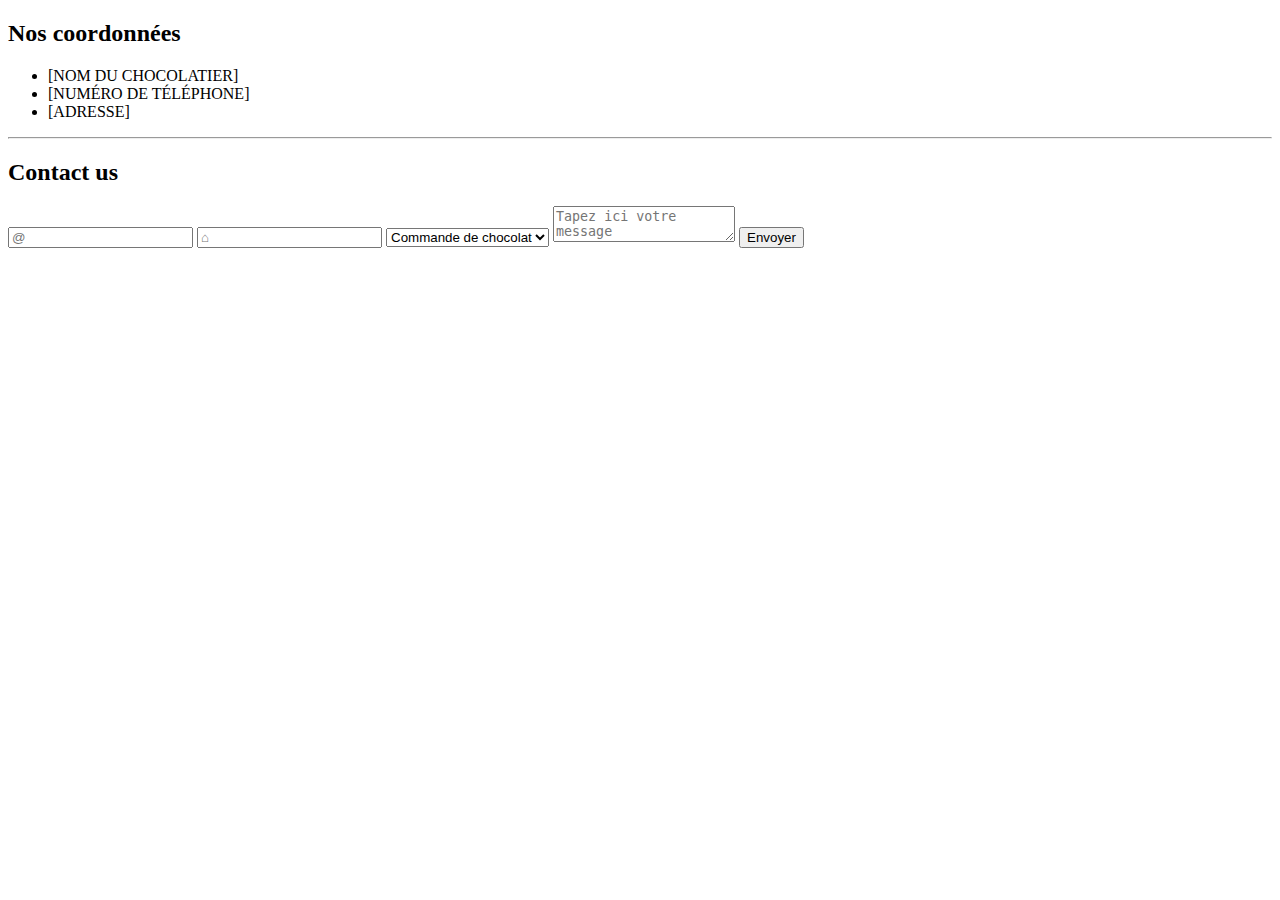
==== contact.html @ 478c90e6 "Structuration HTML du fichier contact.hmtl." ====
<!DOCTYPE html>
<html lang="fr">

<head>
  <meta charset="UTF-8">
  <title>Contact</title>
  <link rel="stylesheet" href="style.css">
</head>

<body>

  <header>
    <!-- HEADER À INSÉRER ICI -->
  </header>



  <!-- SECTION DES COORDONÉES -->
  <section class="coordonees">
    <h2>Nos coordonnées</h2>
    <ul>
      <li>[NOM DU CHOCOLATIER]</li>
      <li>[NUMÉRO DE TÉLÉPHONE]</li>
      <li>[ADRESSE]</li>
    </ul>
  </section>

<hr> <!-- ligne de séparation -->

  <!-- FORMULAIRE DE CONTACT -->
  <section class="contact">
    <h2>Contact us</h2>
    <form>
      <input type="email" placeholder="@">
      <input type="text" placeholder="&#8962;">
      <select>
        <option>Commande de chocolat</option>
        <option>...</option>
      </select>
      <textarea placeholder="Tapez ici votre message"></textarea>
      <input class="submit" type="submit" value="Envoyer">
    </form>
  </section>


  <footer>
    <!-- FOOTER À INSÉRER ICI -->
  </footer>

</body>
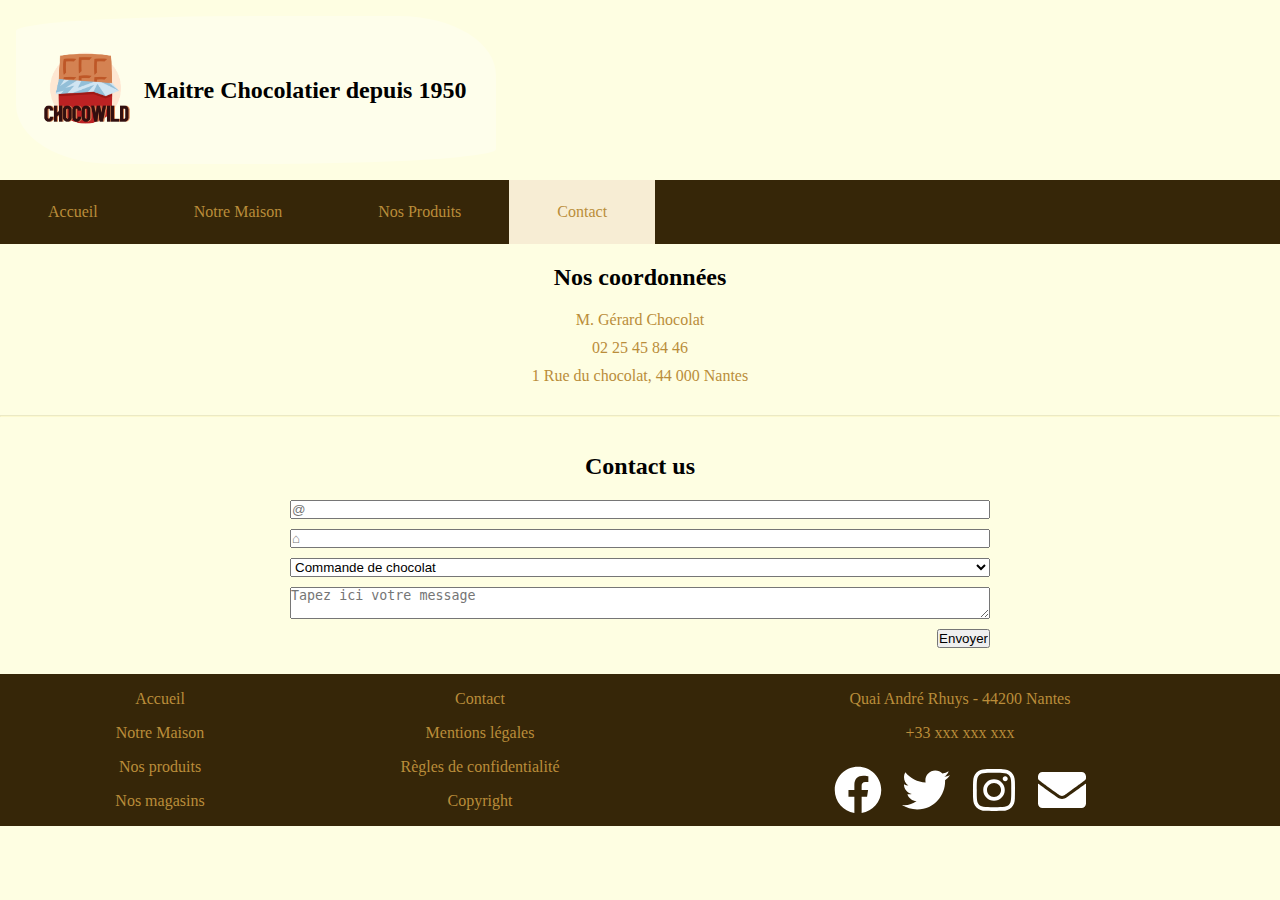
==== commit 6c33891f: "Merge branch 'dev' of https://github.com/0reldev/projet_1_chocolatier into dev" ====
--- a/contact.html
+++ b/contact.html
@@ -2,49 +2,115 @@
 <html lang="fr">
 
 <head>
-  <meta charset="UTF-8">
-  <title>Contact</title>
-  <link rel="stylesheet" href="style.css">
+    <meta charset="UTF-8">
+    <title>Contact</title>
+    <link rel="stylesheet" href="style.css">
+    <meta name="viewport" content="width=device-width, initial-scale=1.0">
 </head>
 
 <body>
 
-  <header>
-    <!-- HEADER À INSÉRER ICI -->
-  </header>
+    <header id="main_header">
+        <div class="logo_container">
+            <div class="logo_img_container">
+                <img src="img/logo-chocowild.png" alt="Logo de ChocoWild">
+            </div>
+            <div class="logo_text">
+                <h2>Maitre Chocolatier depuis 1950</h2>
+            </div>
+        </div>
+        <div class="navbar_container">
+            <nav id="nav_header">
+                <ul>
+                    <li><a href="#">Accueil</a></li>
+                    <li class="li_dropdown">
+                        <a href="#">Notre Maison</a>
+                        <ul id="ul_1">
+                            <li><a href="maison.html">Historique</a></li>
+                            <li><a href="maison.html">Actualités</a></li>
+                        </ul>
+                    </li>
+                    <li class="li_dropdown">
+                        <a href="#">Nos Produits</a>
+                        <ul id="ul_2">
+                            <li><a href="produits.html">Catégorie 1</a></li>
+                            <li><a href="produits.html">Catégorie 2</a></li>
+                            <li><a href="produits.html">Catégorie 3</a></li>
+                            <li><a href="produits.html">Catégorie 4</a></li>
+                        </ul>
+                    </li>
+                    <li id="go_to_the_end"><a href="#" class="active">Contact</a></li>
+                </ul>
+            </nav>
+            <div id="button_nav" class="menu-toggle">
+                <button> - </button>
+            </div>
+        </div>
+    </header>
 
+    <!-- SECTION DES COORDONNÉES -->
+    <section class="coordonnees">
+        <h2>Nos coordonnées</h2>
+        <ul>
+            <p>M. Gérard Chocolat</p>
+            <p>02 25 45 84 46</p>
+            <p>1 Rue du chocolat, 44 000 Nantes</p>
+        </ul>
+    </section>
 
+    <hr>
+    <!-- ligne de séparation -->
 
-  <!-- SECTION DES COORDONÉES -->
-  <section class="coordonees">
-    <h2>Nos coordonnées</h2>
-    <ul>
-      <li>[NOM DU CHOCOLATIER]</li>
-      <li>[NUMÉRO DE TÉLÉPHONE]</li>
-      <li>[ADRESSE]</li>
-    </ul>
-  </section>
-
-<hr> <!-- ligne de séparation -->
-
-  <!-- FORMULAIRE DE CONTACT -->
-  <section class="contact">
-    <h2>Contact us</h2>
-    <form>
-      <input type="email" placeholder="@">
-      <input type="text" placeholder="&#8962;">
-      <select>
+    <!-- FORMULAIRE DE CONTACT -->
+    <section class="contact">
+        <h2>Contact us</h2>
+        <form>
+            <input type="email" placeholder="@">
+            <input type="text" placeholder="&#8962;">
+            <select>
         <option>Commande de chocolat</option>
         <option>...</option>
       </select>
-      <textarea placeholder="Tapez ici votre message"></textarea>
-      <input class="submit" type="submit" value="Envoyer">
-    </form>
-  </section>
+            <textarea placeholder="Tapez ici votre message"></textarea>
+            <input class="submit" type="submit" value="Envoyer">
+        </form>
+    </section>
 
 
-  <footer>
-    <!-- FOOTER À INSÉRER ICI -->
-  </footer>
+    <footer>
+        <div class="footer_container">
+            <div class="position_items_footer">
+                <div class="position_items_footer_bis">
+                    <ul>
+                        <li><a href="#">Accueil</a></li>
+                        <li><a href="maison.html">Notre Maison</a></li>
+                        <li><a href="produits.html">Nos produits</a></li>
+                        <li><a href="#">Nos magasins</a></li>
+                    </ul>
+                </div>
+                <div class="position_items_footer_bis">
+                    <ul>
+                        <li><a href="contact.html">Contact</a></li>
+                        <li><a href="#">Mentions légales</a></li>
+                        <li><a href="#">Règles de confidentialité</a></li>
+                        <li><a href="#">Copyright</a></li>
+                    </ul>
+                </div>
+            </div>
+            <div class="position_items_footer">
+                <p>Quai André Rhuys - 44200 Nantes</p>
+                <p>+33 xxx xxx xxx</p>
+                <div id="container_a_footer">
+                    <a href="#"><img class="logo" src="img/facebook.svg" alt="logo Facebook"></a>
+                    <a href="#"><img class="logo" src="img/twitter.svg" alt="logo Twitter"></a>
+                    <a href="#"><img class="logo" src="img/instagram.svg" alt="logo Instagram"></a>
+                    <a href="#"><img class="logo" src="img/envelope.svg" alt="logo mail"></a>
+                </div>
 
-</body>
+            </div>
+        </div>
+    </footer>
+
+    <script type="text/javascript" src="animation.js"></script>
+
+</body>--- a/style.css
+++ b/style.css
@@ -0,0 +1,985 @@
+/* Général */
+
+* {
+    margin: 0;
+    padding: 0;
+}
+
+body {
+    background-color: rgb(254, 254, 226);
+}
+
+#index {
+    text-align: center;
+}
+
+ul,
+a {
+    list-style: none;
+    text-decoration: none;
+    color: #ba8d3a;
+}
+
+
+/* Header */
+
+header#main_header {
+    background-image: url(img/chocolate_chopped.webp);
+    background-size: cover;
+    background-repeat: no-repeat;
+    display: flex;
+    flex-direction: column;
+    justify-content: flex-end;
+}
+
+.logo_container {
+    display: flex;
+    flex-direction: row;
+    width: 35%;
+    background-color: rgba(255, 255, 255, 0.3);
+    margin: 1em;
+    padding: 1em;
+    border-radius: 50% 20% / 10% 40%;
+}
+
+.logo_container img {
+    width: 7em;
+}
+
+.logo_text {
+    align-self: center;
+}
+
+
+/* Navbar */
+
+.navbar_container {
+    background-color: #362608;
+    box-sizing: border-box;
+    z-index: 100;
+}
+
+header nav {
+    background-color: #362608;
+    float: left;
+}
+
+header nav ul {
+    margin: 0;
+    padding: 0;
+    display: flex;
+}
+
+.navbar_container ul li {
+    color: #ba8d3a;
+    position: relative;
+}
+
+.navbar_container ul li a {
+    display: block;
+    text-align: center;
+    height: 2rem;
+    line-height: 2rem;
+    padding: 1rem 3rem;
+}
+
+.navbar_container ul li ul {
+    background-color: #362608;
+    position: absolute;
+    display: none;
+    width: auto;
+    right: 5%;
+    top: 100%;
+}
+
+.navbar_container ul li ul#ul_2 {
+    right: 2%;
+}
+
+.navbar_container ul li a.active,
+.navbar_container ul li a:hover {
+    background-color: rgba(247, 237, 212, 1);
+}
+
+.navbar_container ul li:hover ul {
+    display: block;
+}
+
+.navbar_container ul li.active ul {
+    display: block;
+}
+
+.navbar_container ul li ul li {
+    display: block;
+    background-color: #362608;
+}
+
+.menu-toggle {
+    color: #ba8d3a;
+    float: right;
+    line-height: 2rem;
+    font-size: 1rem;
+    display: none;
+}
+
+
+/* Footer */
+
+footer {
+    background-color: #362608;
+    text-align: center;
+}
+
+footer div.footer_container {
+    display: flex;
+    flex-direction: row;
+    justify-content: space-evenly;
+}
+
+footer div.position_items_footer,
+footer div#container_a_footer {
+    width: 50vw;
+}
+
+footer div.position_items_footer:first-child {
+    display: flex;
+    flex-direction: row;
+    justify-content: space-evenly;
+}
+
+footer div.position_items_footer:last-child {
+    display: flex;
+    flex-direction: column;
+    justify-content: center;
+}
+
+footer div.position_items_footer_bis {
+    width: 50vw;
+}
+
+footer div ul,
+footer div ul li,
+footer div p,
+footer div a {
+    width: auto;
+    padding: 0.5em;
+}
+
+div#container_a_footer {
+    margin-top: 1em;
+}
+
+footer div p {
+    color: #ba8d3a;
+}
+
+.logo {
+    width: 3em;
+    height: 3em;
+ }/*LOGO FOOTER RESEAUX SOCIAUX*/
+
+
+/*  ----------------------- HOME PAGE ------------------- */
+
+
+/* Section Notre maison */
+
+section#main_article {
+    margin: 2em 0;
+}
+
+section#main_article article {
+    width: 75%;
+    height: inherit;
+    display: inline-block;
+    position: relative;
+    margin: 1rem;
+    padding: 1rem;
+}
+
+div.main_article_image {
+    width: 50%;
+    text-align: start;
+}
+
+div.main_article_image img {
+    display: inline-block;
+    width: inherit;
+}
+
+div.main_article_content {
+    position: absolute;
+    background-color: khaki;
+    opacity: 0.8;
+    top: 60%;
+    left: 20%;
+    max-block-size: 45%;
+    padding: 1em 2em;
+}
+
+
+/* Nos produits */
+
+.carrousel {
+    position: absolute;
+    /*BOITE QUI CONTIENT LE CAROUSEL*/
+}
+
+
+/*------------------*CODE CSS POUR LE FAIRE FONCTIONNER*--------------*/
+
+div#slider {
+    width: 100%;
+    margin: auto;
+}
+
+div#slider figure {
+    position: relative;
+    width: 500%;
+    margin: 0;
+    padding: 0;
+    font-size: 0;
+    text-align: left;
+}
+
+div#slider figure img {
+    width: 20%;
+    height: auto;
+    float: left;
+}
+
+div#slider {
+    width: 100%;
+    overflow: hidden;
+}
+
+@keyframes slidy {
+    0% {
+        left: 0%;
+    }
+    20% {
+        left: 0%;
+    }
+    25% {
+        left: -100%;
+    }
+    45% {
+        left: -100%;
+    }
+    50% {
+        left: -200%;
+    }
+    70% {
+        left: -200%;
+    }
+    75% {
+        left: -300%;
+    }
+    95% {
+        left: -300%;
+    }
+    100% {
+        left: -400%;
+    }
+}
+
+div#slider figure {
+    position: relative;
+    width: 500%;
+    margin: 0;
+    padding: 0;
+    font-size: 0;
+    left: 0;
+    text-align: left;
+    animation: 30s slidy infinite;
+}
+
+
+/*------------------*FIN CODE CSS POUR LE FAIRE FONCTIONNER*--------------*/
+
+
+/*------------------*FIN-CARROUSEL*--------------*/
+
+
+/* Nos Actualités */
+
+section#articles {
+    margin: 5rem 0;
+    display: flex;
+    justify-content: center;
+}
+
+div#articles_container {
+    height: inherit;
+    width: 90%;
+    display: flex;
+    flex-direction: column;
+    justify-content: space-around;
+}
+
+div#articles_container article {
+    margin: 0.5rem;
+    box-shadow: 0 0 1rem black;
+}
+
+div.articles_image {
+    width: 100%;
+    padding: 1rem;
+}
+
+div.articles_image img {
+    display: inline-block;
+    width: 100%;
+}
+
+.articles_news {
+    display: flex;
+    flex-direction: row;
+    justify-content: space-around;
+    align-content: center;
+}
+
+.articles_news_revert {
+    display: flex;
+    flex-direction: row-reverse;
+}
+
+div.articles_content {
+    display: flex;
+    flex-direction: column;
+    justify-content: center;
+    padding: 1rem;
+}
+
+
+/*----------- PAGE CONTACT--------------- */
+
+
+/* AFFICHAGE DES COORDONNÉES */
+
+.coordonnees {
+    display: flex;
+    align-items: center;
+    flex-direction: column;
+    text-align: center;
+    padding: 20px;
+}
+
+.coordonnees h2 {
+    /* Titre des coordonnées*/
+    padding-bottom: 20px;
+}
+
+.coordonnees p {
+    /* espacement des lignes de coordonnées */
+    padding-bottom: 10px;
+}
+
+
+/* STYLE DE LA LIGNE DE SÉPARATION */
+
+hr {
+    border-color: rgba(249, 231, 130, 0.2);
+}
+
+
+/* STYLE DU FORMULAIRE */
+
+.contact h2 {
+    /* Titre du formulaire */
+    padding-bottom: 20px;
+    padding-top: 20px;
+}
+
+.contact {
+    /* section du formulaire */
+    display: flex;
+    flex-direction: column;
+    align-items: center;
+    width: auto;
+    padding: 1em;
+}
+
+.submit {
+    /* bouton "Envoyer */
+    align-self: flex-end;
+}
+
+form input,
+select,
+textarea {
+    margin-bottom: 10px;
+}
+
+form {
+    display: flex;
+    flex-direction: column;
+    width: 90vw;
+    max-width: 700px;
+}
+
+
+/*----------- PAGE PRESENTATION--------------- */
+
+.presentation {
+    display: flex;
+    margin-bottom: 2em;
+    padding: 4em;
+    justify-content: center;
+}
+
+.photo_histoire {
+    width: 20%;
+    height: 40%;
+}
+
+
+/* Photo de la sectio présentation*/
+
+.text_histoire {
+    padding-left: 1rem;
+    width: 40%;
+    height: 30%;
+    text-align: justify;
+}
+
+
+/* Texte de la section présentation */
+
+.photo_actu {
+    width: 20%;
+    height: 20%;
+}
+
+
+/* Photo des articles */
+
+.actualite {
+    display: flex;
+    flex-direction: column;
+    padding: 10px;
+}
+
+
+/* Section actualité qui comprend les 2 articles */
+
+.actu_article {
+    display: flex;
+    flex-direction: row;
+    padding: 10px;
+    justify-content: center;
+}
+
+
+/* Comprend l'image, le titre et le texte de l'article */
+
+.contenu_actu {
+    display: flex;
+    flex-direction: column;
+    padding: 10px;
+    width: 40%;
+}
+
+
+/* Comprend le titre et le texte de l'article */
+
+#maison h3 {
+    font-size: 1.3rem;
+    font-weight: bold;
+}
+
+
+/* titre de l'article */
+
+
+/* texte de l'article */
+
+
+/*----------- PAGE PRODUITS --------------- */
+
+.catalogue {
+    /* margin:auto; */
+    display: flex;
+    width: auto;
+    flex-wrap: wrap;
+    align-items: center;
+    justify-content: space-around;
+}
+
+.produit {
+    display: flex;
+    width: 500px;
+    margin: 2em;
+    min-width: 500px;
+}
+
+.image {
+    border-radius: 15px;
+    background-size: cover;
+    background-position: center;
+    height: 330px;
+    width: 250px;
+    min-width: 230px;
+    /* margin-right: 1em;
+  margin-left: 2em; */
+}
+
+.catalogue article {
+    height: auto;
+    margin-top: 2em;
+    width: auto;
+    text-align: justify;
+}
+
+.description {
+    display: flex;
+    flex-direction: column;
+    margin: 2em;
+    min-width: 240px;
+}
+
+
+/* DESKTOP STYLES */
+
+@media only screen and (min-width: 961px) {}
+
+
+/*END DESKTOP STYLES*/
+
+
+/*-----------------------------------------------------------------*/
+
+
+/*--------------------RESPONSIVE ECRAN < 1300px--------------------*/
+
+
+/*-----------------------------------------------------------------*/
+
+
+/* instructions spécifiques pour une taille d'écran inférieure ) 1300 px */
+
+@media screen and (max-width: 1300px) {
+    /*--PAGE PRODUITS--*/
+    .catalogue {
+        display: block;
+        /* affichage en block des articles du catalogue dans la page "Produits" */
+        align-content: center;
+        /* align-items: center; */
+        margin-left: auto;
+        margin-right: auto;
+    }
+    .produit {
+        /* align-items: center;
+        align-content: center; */
+        margin-left: auto;
+        margin-right: auto;
+    }
+}
+
+
+/* fin du média query pour affichage < 1300px */
+
+
+/*-----------------------------------------------------------------*/
+
+
+/*------------------RESPONSIVE MOBILE PRESENTATION-----------------*/
+
+
+/*-----------------------------------------------------------------*/
+
+@media screen and (max-width: 768px) {
+    /*----------- PAGE CONTACT MOBILE--------------- */
+    /* AFFICHAGE DES COORDONNÉES */
+    .coordonnees {
+        padding: 8%;
+        font-size: 1.1rem;
+    }
+    .coordonnees h2 {
+        /* Titre des coordonnées*/
+        padding-bottom: 5%;
+    }
+    .coordonnees p {
+        /* espacement des lignes de coordonnées */
+        padding-bottom: 3%;
+    }
+    /* STYLE DU FORMULAIRE */
+    .contact h2 {
+        /* Titre du formulaire */
+        padding-bottom: 5%;
+        padding-top: 5%;
+    }
+    .contact {
+        /* section du formulaire */
+        display: flex;
+        flex-direction: column;
+        align-items: center;
+        width: auto;
+        padding: 1em;
+    }
+    .submit {
+        /* bouton "Envoyer */
+        align-self: flex-end;
+        width: 20%;
+    }
+    form input,
+    select,
+    textarea {
+        margin-bottom: 4%;
+        height: 60px;
+        font-size: 1.1rem;
+    }
+    form {
+        display: flex;
+        flex-direction: column;
+        width: 90vw;
+        max-width: 700px;
+    }
+    /*----------- PAGE MAISON (MOBILE)--------------- */
+    .presentation {
+        margin-top: 5%;
+        margin-left: 1%;
+        margin-right: 1%;
+        display: flex;
+        flex-direction: row;
+        padding: 1em;
+    }
+    .text_histoire {
+        font-size: 1.1rem;
+        width: 50%;
+        height: 25rem;
+        text-align: justify;
+        overflow: scroll;
+    }
+    /* Texte de la section présentation */
+    .photo_histoire {
+        width: 50%;
+        height: 60%;
+    }
+    /* Photo de la sectio présentation*/
+    .actualite {
+        flex-direction: row;
+        padding: 2%;
+        justify-content: center;
+        margin-top: 2%;
+    }
+    /* Section actualité qui comprend les 2 articles */
+    .photo_actu {
+        width: 6em;
+        height: 6em;
+    }
+    /* Photo des articles */
+    .actu_article {
+        flex-direction: column;
+        padding: 2%;
+        width: 100%;
+        margin-right: 5%;
+        align-items: center;
+    }
+    /* Comprend l'image, le titre et le texte de l'article */
+    .contenu_actu {
+        padding: 2%;
+        width: 100%;
+        text-align: center;
+    }
+    /* Comprend le titre et le texte de l'article */
+    #maison h3 {
+        width: 100%;
+        font-size: 1.2rem;
+        font-weight: bold;
+        margin-bottom: 2%;
+    }
+    /* titre de l'article */
+    .text_actu {
+        width: 100%;
+        height: 100%;
+        font-size: 1.1rem;
+    }
+    /* texte de l'article */
+    /*----------- PAGE PRODUIT (MOBILE)--------------- */
+    .catalogue {
+        /* Mise en colonne pour affichage mobile */
+        flex-direction: column;
+        align-content: center;
+        flex-wrap: nowrap;
+        margin-left: auto;
+        margin-right: auto;
+    }
+    .catalogue div {
+        /* Mise en colonne pour affichage mobile */
+        display: block;
+        align-content: center;
+        margin: 2em;
+        margin-left: auto;
+        margin-right: auto;
+    }
+    .produit {
+        /* solution au problème de marge */
+        width: 100%;
+        min-width: 0;
+    }
+    article {
+        /* ajustement du texte */
+        padding-left: 5%;
+        padding-right: 5%;
+    }
+    /*FIN DU MEDIA QUERY */
+}
+
+
+/* MOBILE STYLES */
+
+@media screen and (max-width: 768px) {
+    /* ----------------------GENERAL------------------- */
+    * {
+        margin: 0;
+        padding: 0;
+    }
+    body {
+        text-align: center;
+    }
+    ul,
+    a {
+        list-style: none;
+        text-decoration: none;
+        color: #ba8d3a;
+    }
+    /* Header */
+    header#main_header {
+        background-image: url(img/chocolate_chopped.webp);
+        background-size: cover;
+        background-repeat: no-repeat;
+        background-position: center;
+        display: flex;
+        flex-direction: column;
+        justify-content: flex-end;
+    }
+    .logo_container {
+        align-self: center;
+        width: 35%;
+        min-width: 300px;
+    }
+    .logo_container img {
+        width: 7em;
+    }
+    /* Navbar */
+    header {
+        padding: O 2em;
+    }
+    .menu-toggle {
+        display: block;
+        float: none;
+        padding: 0.5em;
+    }
+    .menu-toggle button {
+        padding: 0.5em 2em;
+        background-color: lightcoral;
+        border-color: black;
+        border-radius: 5px;
+    }
+    header nav {
+        position: absolute;
+        width: 100%;
+        height: 0;
+        overflow: hidden;
+        top: 29%;
+        background-color: #362608;
+        transition: 0.5s;
+        z-index: 100;
+    }
+    header nav.active {
+        left: 0;
+    }
+    header nav ul {
+        display: block;
+        text-align: center;
+    }
+    header nav ul li a {
+        border-bottom: 1px solid black;
+    }
+    .navbar_container ul li:hover ul {
+        display: none;
+    }
+    .navbar_container ul li.active ul {
+        display: none;
+    }
+    header nav ul li.active ul {
+        display: none;
+        overflow: hidden;
+    }
+    header nav ul li ul li {
+        width: 100%;
+        display: none;
+        overflow: hidden;
+    }
+    .deployed {
+        height: auto;
+    }
+
+    /* Footer */
+    footer {
+        background-color: #362608;
+        display: flex;
+        flex-direction: column;
+        justify-content: space-evenly;
+    }
+    footer div.footer_container {
+        display: flex;
+        flex-direction: column;
+        align-items: center;
+    }
+    footer div.position_items_footer,
+    footer div#container_a_footer {
+        width: 50vw;
+    }
+    footer div.position_items_footer:first-child {
+        display: flex;
+        flex-direction: column;
+        justify-content: space-evenly;
+    }
+    footer div.position_items_footer:last-child {
+        display: flex;
+        flex-direction: column;
+        justify-content: center;
+    }
+    footer div.position_items_footer_bis {
+        width: 50vw;
+    }
+    footer div ul,
+    footer div ul li,
+    footer div p,
+    footer div a {
+        width: auto;
+        padding: 0.5em;
+    }
+    div#container_a_footer {
+        margin-top: 1em;
+    }
+    footer div p {
+        color: #ba8d3a;
+    }
+
+    .logo {
+        width: 1.5em;
+        height: 1.5em;
+     }/*LOGO FOOTER RESEAUX SOCIAUX*/
+    
+    /*  ----------------------- HOME PAGE ------------------- */
+    /* Section Notre maison */
+    section#main_article {
+        display: flex;
+        justify-content: center;
+        margin: 1em 0;
+    }
+    section#main_article article {
+        width: 75%;
+        padding: 1em;
+        display: block;
+        position: relative;
+    }
+    div.main_article_image {
+        width: 100%;
+        text-align: center;
+    }
+    div.main_article_image img {
+        width: 75%;
+    }
+    div.main_article_content {
+        position: absolute;
+        top: 65%;
+        left: auto;
+        max-block-size: 40%;
+        background-color: khaki;
+        opacity: 0.8;
+        overflow: auto;
+    }
+    /* Nos produits */
+    /* Nos Actualités */
+    section#articles {
+        margin: 5em 0em;
+        display: flex;
+        justify-content: space-evenly;
+    }
+    div#articles_container {
+        width: 75%;
+        display: flex;
+        flex-direction: column;
+    }
+    div#articles_container article {
+        display: flex;
+        flex-direction: column;
+        margin: 0.5rem;
+        box-shadow: 0 0 1rem black;
+    }
+    div.articles_image {
+        width: auto;
+        padding: 1em;
+    }
+    div.articles_image img {
+        display: inline-block;
+        width: 100%;
+    }
+    div.articles_news {
+        display: flex;
+        flex-direction: column;
+        justify-content: space-around;
+        align-content: center;
+    }
+    div.articles_content {
+        display: flex;
+        flex-direction: column;
+        justify-content: center;
+        padding: 1rem;
+    }
+    /*----------- PAGE CONTACT--------------- */
+    /* AFFICHAGE DES COORDONNÉES */
+    .coordonnees {
+        display: flex;
+        align-items: center;
+        flex-direction: column;
+        text-align: center;
+        padding: 20px;
+    }
+    .coordonnees h2 {
+        /* Titre des coordonnées*/
+        padding-bottom: 20px;
+    }
+    .coordonnees p {
+        /* espacement des lignes de coordonnées */
+        padding-bottom: 10px;
+    }
+    /* STYLE DE LA LIGNE DE SÉPARATION */
+    hr {
+        border-color: rgba(249, 231, 130, 0.2);
+    }
+    /* STYLE DU FORMULAIRE */
+    .contact h2 {
+        /* Titre du formulaire */
+        padding-bottom: 20px;
+        padding-top: 20px;
+    }
+    .contact {
+        /* section du formulaire */
+        display: flex;
+        flex-direction: column;
+        align-items: center;
+        width: auto;
+        padding: 1em;
+    }
+    .submit {
+        /* bouton "Envoyer */
+        align-self: flex-end;
+        min-width: 130px;
+    }
+    form input,
+    select,
+    textarea {
+        margin-bottom: 10px;
+    }
+    form {
+        display: flex;
+        flex-direction: column;
+        width: 90vw;
+        max-width: 700px;
+    }
+}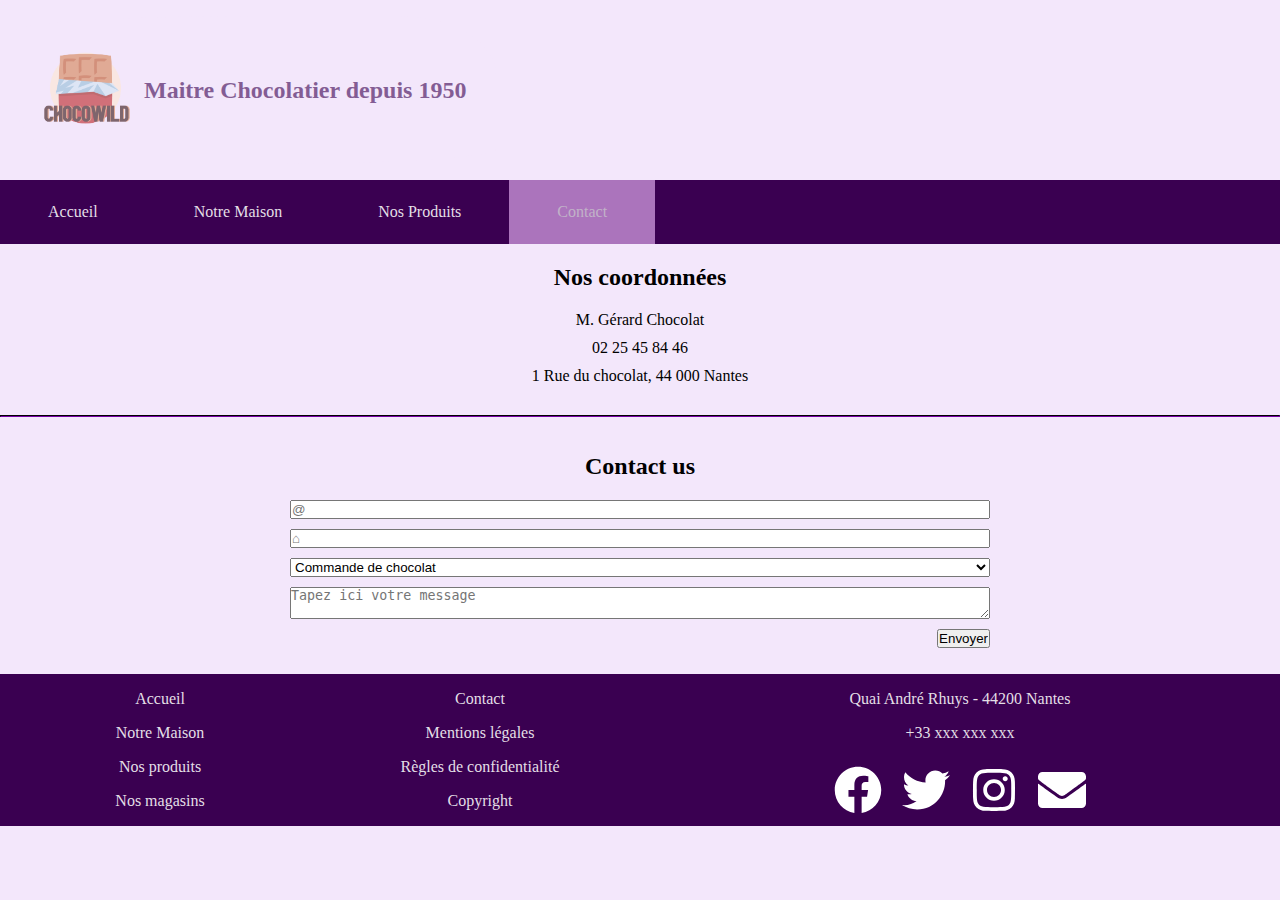
==== commit cc24867c: "Merge branch 'colors' into dev" ====
--- a/contact.html
+++ b/contact.html
@@ -22,16 +22,16 @@
         <div class="navbar_container">
             <nav id="nav_header">
                 <ul>
-                    <li><a href="#">Accueil</a></li>
+                    <li><a href="index.html">Accueil</a></li>
                     <li class="li_dropdown">
-                        <a href="#">Notre Maison</a>
+                        <a href="maison.html">Notre Maison</a>
                         <ul id="ul_1">
                             <li><a href="maison.html">Historique</a></li>
                             <li><a href="maison.html">Actualités</a></li>
                         </ul>
                     </li>
                     <li class="li_dropdown">
-                        <a href="#">Nos Produits</a>
+                        <a href="produits.html">Nos Produits</a>
                         <ul id="ul_2">
                             <li><a href="produits.html">Catégorie 1</a></li>
                             <li><a href="produits.html">Catégorie 2</a></li>
@@ -39,7 +39,7 @@
                             <li><a href="produits.html">Catégorie 4</a></li>
                         </ul>
                     </li>
-                    <li id="go_to_the_end"><a href="#" class="active">Contact</a></li>
+                    <li id="go_to_the_end"><a href="contact.html" class="active">Contact</a></li>
                 </ul>
             </nav>
             <div id="button_nav" class="menu-toggle">
@@ -51,11 +51,11 @@
     <!-- SECTION DES COORDONNÉES -->
     <section class="coordonnees">
         <h2>Nos coordonnées</h2>
-        <ul>
+        <div>
             <p>M. Gérard Chocolat</p>
             <p>02 25 45 84 46</p>
             <p>1 Rue du chocolat, 44 000 Nantes</p>
-        </ul>
+        </div>
     </section>
 
     <hr>
@@ -82,7 +82,7 @@
             <div class="position_items_footer">
                 <div class="position_items_footer_bis">
                     <ul>
-                        <li><a href="#">Accueil</a></li>
+                        <li><a href="index.html">Accueil</a></li>
                         <li><a href="maison.html">Notre Maison</a></li>
                         <li><a href="produits.html">Nos produits</a></li>
                         <li><a href="#">Nos magasins</a></li>
--- a/style.css
+++ b/style.css
@@ -6,7 +6,7 @@
 }
 
 body {
-    background-color: rgb(254, 254, 226);
+    background-color: #f3e7fb;
 }
 
 #index {
@@ -17,7 +17,7 @@
 a {
     list-style: none;
     text-decoration: none;
-    color: #ba8d3a;
+    color: #e3dfe6;
 }
 
 
@@ -36,7 +36,8 @@
     display: flex;
     flex-direction: row;
     width: 35%;
-    background-color: rgba(255, 255, 255, 0.3);
+    background-color: #f3e7fb;
+    opacity: 0.6;
     margin: 1em;
     padding: 1em;
     border-radius: 50% 20% / 10% 40%;
@@ -48,19 +49,21 @@
 
 .logo_text {
     align-self: center;
+    text-align: center;
+    color: #3a0051;
 }
 
 
 /* Navbar */
 
 .navbar_container {
-    background-color: #362608;
+    background-color: #3a0051;
     box-sizing: border-box;
     z-index: 100;
 }
 
 header nav {
-    background-color: #362608;
+    background-color: #3a0051;
     float: left;
 }
 
@@ -71,7 +74,7 @@
 }
 
 .navbar_container ul li {
-    color: #ba8d3a;
+    color: #e3dfe6;
     position: relative;
 }
 
@@ -84,7 +87,7 @@
 }
 
 .navbar_container ul li ul {
-    background-color: #362608;
+    background-color: #3a0051;
     position: absolute;
     display: none;
     width: auto;
@@ -96,9 +99,14 @@
     right: 2%;
 }
 
-.navbar_container ul li a.active,
+.navbar_container ul li a.active {
+    background-color: #c891d7;
+    opacity: 0.8;
+}
+
 .navbar_container ul li a:hover {
-    background-color: rgba(247, 237, 212, 1);
+    background-color: #c891d7;
+    opacity: 0.9;
 }
 
 .navbar_container ul li:hover ul {
@@ -111,11 +119,11 @@
 
 .navbar_container ul li ul li {
     display: block;
-    background-color: #362608;
+    background-color: #3a0051;
 }
 
 .menu-toggle {
-    color: #ba8d3a;
+    color: #e3dfe6;
     float: right;
     line-height: 2rem;
     font-size: 1rem;
@@ -126,7 +134,7 @@
 /* Footer */
 
 footer {
-    background-color: #362608;
+    background-color: #3a0051;
     text-align: center;
 }
 
@@ -170,13 +178,16 @@
 }
 
 footer div p {
-    color: #ba8d3a;
+    color: #e3dfe6;
 }
 
 .logo {
     width: 3em;
     height: 3em;
- }/*LOGO FOOTER RESEAUX SOCIAUX*/
+}
+
+
+/*LOGO FOOTER RESEAUX SOCIAUX*/
 
 
 /*  ----------------------- HOME PAGE ------------------- */
@@ -209,7 +220,7 @@
 
 div.main_article_content {
     position: absolute;
-    background-color: khaki;
+    background-color: #c891d7;
     opacity: 0.8;
     top: 60%;
     left: 20%;
@@ -379,7 +390,7 @@
 /* STYLE DE LA LIGNE DE SÉPARATION */
 
 hr {
-    border-color: rgba(249, 231, 130, 0.2);
+    border-color: #3a0051;
 }
 
 
@@ -431,6 +442,7 @@
 .photo_histoire {
     width: 20%;
     height: 40%;
+    border-radius: 15px;
 }
 
 
@@ -649,7 +661,6 @@
         width: 50%;
         height: 25rem;
         text-align: justify;
-        overflow: scroll;
     }
     /* Texte de la section présentation */
     .photo_histoire {
@@ -742,7 +753,7 @@
     a {
         list-style: none;
         text-decoration: none;
-        color: #ba8d3a;
+        color: #e3dfe6;
     }
     /* Header */
     header#main_header {
@@ -773,8 +784,7 @@
     }
     .menu-toggle button {
         padding: 0.5em 2em;
-        background-color: lightcoral;
-        border-color: black;
+        background-color: #c891d7;
         border-radius: 5px;
     }
     header nav {
@@ -783,7 +793,7 @@
         height: 0;
         overflow: hidden;
         top: 29%;
-        background-color: #362608;
+        background-color: #3a0051;
         transition: 0.5s;
         z-index: 100;
     }
@@ -815,10 +825,9 @@
     .deployed {
         height: auto;
     }
-
     /* Footer */
     footer {
-        background-color: #362608;
+        background-color: #3a0051;
         display: flex;
         flex-direction: column;
         justify-content: space-evenly;
@@ -856,14 +865,13 @@
         margin-top: 1em;
     }
     footer div p {
-        color: #ba8d3a;
-    }
-
+        color: #e3dfe6;
+    }
     .logo {
         width: 1.5em;
         height: 1.5em;
-     }/*LOGO FOOTER RESEAUX SOCIAUX*/
-    
+    }
+    /*LOGO FOOTER RESEAUX SOCIAUX*/
     /*  ----------------------- HOME PAGE ------------------- */
     /* Section Notre maison */
     section#main_article {
@@ -889,7 +897,7 @@
         top: 65%;
         left: auto;
         max-block-size: 40%;
-        background-color: khaki;
+        background-color: #c891d7;
         opacity: 0.8;
         overflow: auto;
     }
@@ -950,7 +958,7 @@
     }
     /* STYLE DE LA LIGNE DE SÉPARATION */
     hr {
-        border-color: rgba(249, 231, 130, 0.2);
+        border-color: #3a0051;
     }
     /* STYLE DU FORMULAIRE */
     .contact h2 {
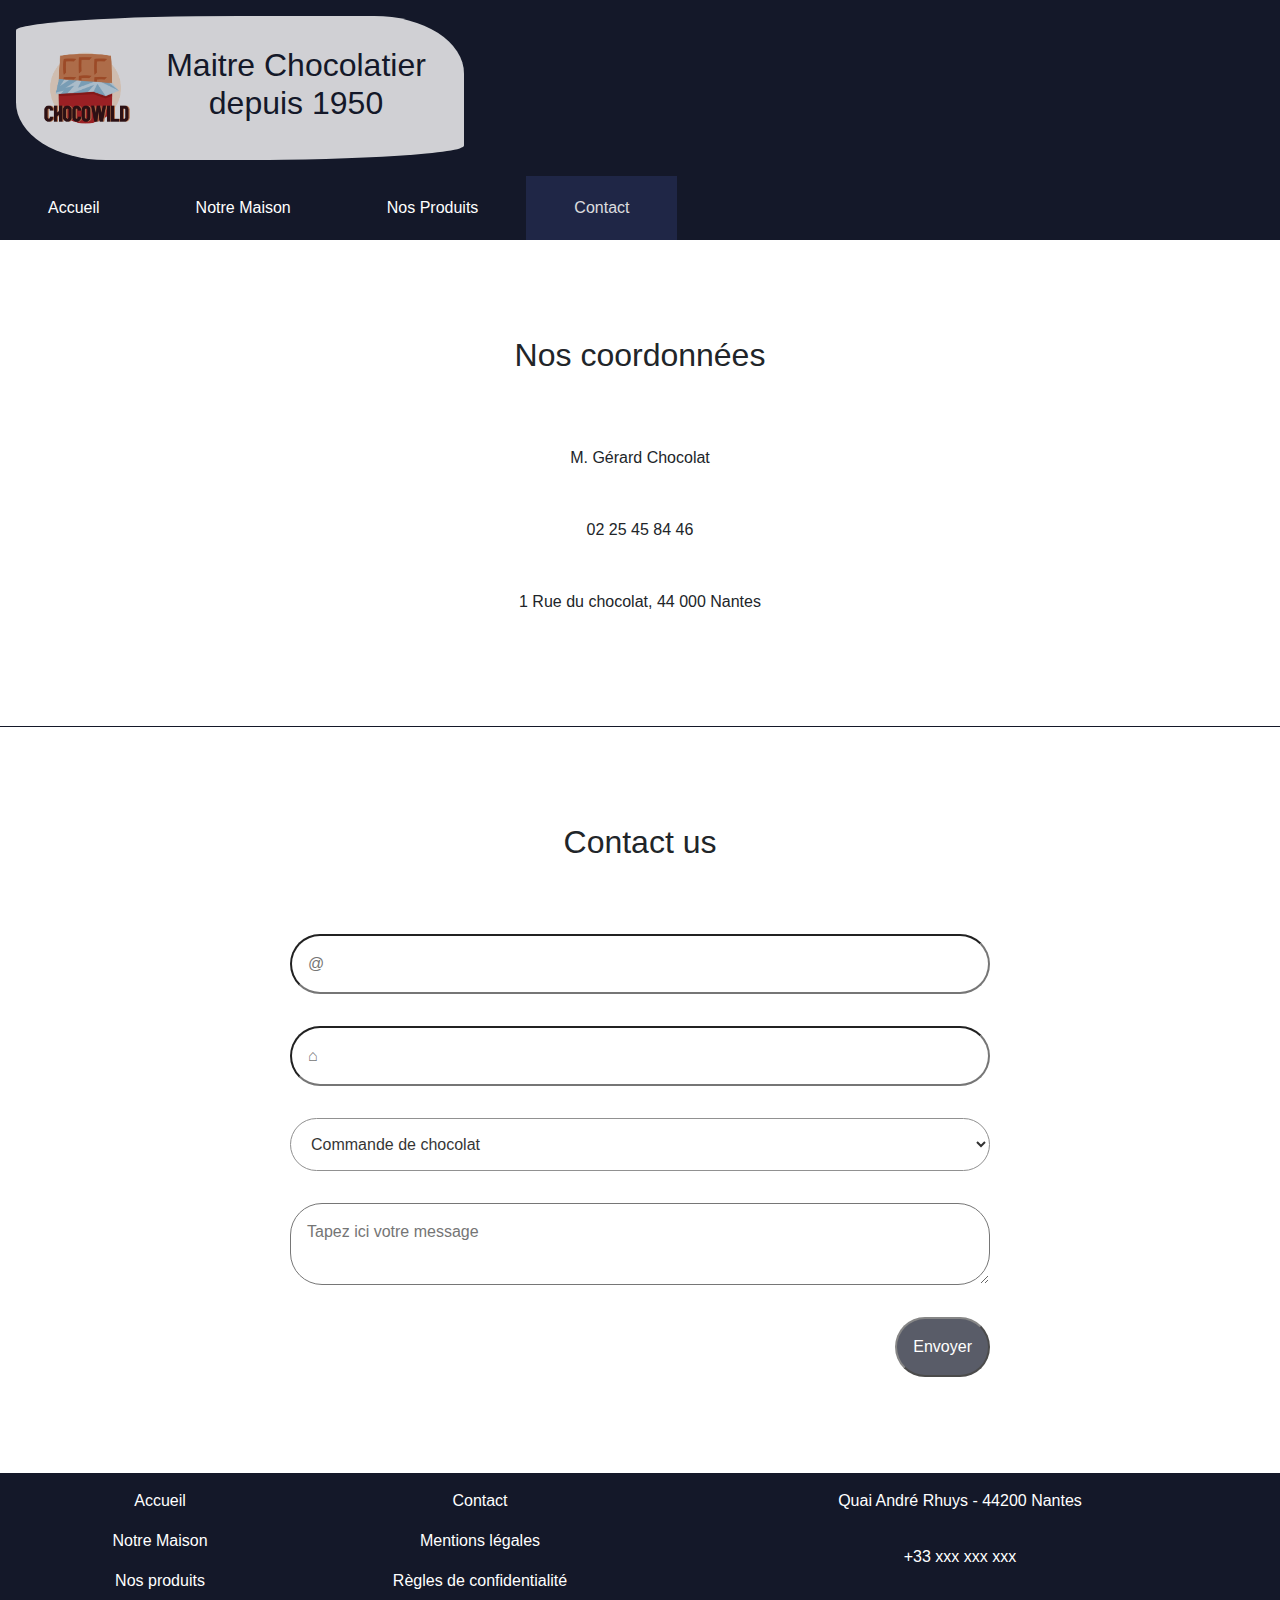
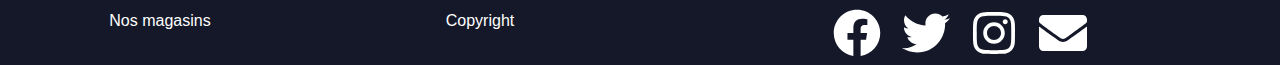
==== commit 5b2c626a: "Change CSS" ====
--- a/contact.html
+++ b/contact.html
@@ -4,6 +4,8 @@
 <head>
     <meta charset="UTF-8">
     <title>Contact</title>
+    <link rel="stylesheet" href="https://stackpath.bootstrapcdn.com/bootstrap/4.4.1/css/bootstrap.min.css"
+     integrity="sha384-Vkoo8x4CGsO3+Hhxv8T/Q5PaXtkKtu6ug5TOeNV6gBiFeWPGFN9MuhOf23Q9Ifjh" crossorigin="anonymous">
     <link rel="stylesheet" href="style.css">
     <meta name="viewport" content="width=device-width, initial-scale=1.0">
 </head>
@@ -39,11 +41,11 @@
                             <li><a href="produits.html">Catégorie 4</a></li>
                         </ul>
                     </li>
-                    <li id="go_to_the_end"><a href="contact.html" class="active">Contact</a></li>
+                    <li id="go_to_the_end"><a href="contact.html" class="active_item">Contact</a></li>
                 </ul>
             </nav>
-            <div id="button_nav" class="menu-toggle">
-                <button> - </button>
+            <div id="burger" class="menu-toggle">
+                <span></span>
             </div>
         </div>
     </header>
@@ -112,5 +114,10 @@
     </footer>
 
     <script type="text/javascript" src="animation.js"></script>
+    <script src="https://code.jquery.com/jquery-3.4.1.slim.min.js" integrity="sha384-J6qa4849blE2+poT4WnyKhv5vZF5SrPo0iEjwBvKU7imGFAV0wwj1yYfoRSJoZ+n" crossorigin="anonymous"></script>
+    <script src="https://cdn.jsdelivr.net/npm/popper.js@1.16.0/dist/umd/popper.min.js" integrity="sha384-Q6E9RHvbIyZFJoft+2mJbHaEWldlvI9IOYy5n3zV9zzTtmI3UksdQRVvoxMfooAo" crossorigin="anonymous"></script>
+    <script src="https://stackpath.bootstrapcdn.com/bootstrap/4.4.1/js/bootstrap.min.js" integrity="sha384-wfSDF2E50Y2D1uUdj0O3uMBJnjuUD4Ih7YwaYd1iqfktj0Uod8GCExl3Og8ifwB6" crossorigin="anonymous"></script>
 
-</body>+</body>
+
+</html>--- a/style.css
+++ b/style.css
@@ -1,4 +1,8 @@
 /* Général */
+
+:root {
+    --background-color: white;
+}
 
 * {
     margin: 0;
@@ -6,7 +10,11 @@
 }
 
 body {
-    background-color: #f3e7fb;
+    background-color: white;
+}
+
+[data-theme="dark"] {
+    --background-color: #141829;
 }
 
 #index {
@@ -17,16 +25,19 @@
 a {
     list-style: none;
     text-decoration: none;
-    color: #e3dfe6;
+    color: white;
+}
+
+a, a:hover, a:visited, a:active {
+  color: white;
+  text-decoration: none;
 }
 
 
 /* Header */
 
 header#main_header {
-    background-image: url(img/chocolate_chopped.webp);
-    background-size: cover;
-    background-repeat: no-repeat;
+    background-color: #141829;
     display: flex;
     flex-direction: column;
     justify-content: flex-end;
@@ -36,8 +47,8 @@
     display: flex;
     flex-direction: row;
     width: 35%;
-    background-color: #f3e7fb;
-    opacity: 0.6;
+    background-color: white;
+    opacity: 0.8;
     margin: 1em;
     padding: 1em;
     border-radius: 50% 20% / 10% 40%;
@@ -50,20 +61,20 @@
 .logo_text {
     align-self: center;
     text-align: center;
-    color: #3a0051;
+    color: #141829;
 }
 
 
 /* Navbar */
 
 .navbar_container {
-    background-color: #3a0051;
+    background-color: #141829;
     box-sizing: border-box;
     z-index: 100;
 }
 
 header nav {
-    background-color: #3a0051;
+    background-color: #141829;
     float: left;
 }
 
@@ -74,7 +85,7 @@
 }
 
 .navbar_container ul li {
-    color: #e3dfe6;
+    color: white;
     position: relative;
 }
 
@@ -87,7 +98,7 @@
 }
 
 .navbar_container ul li ul {
-    background-color: #3a0051;
+    background-color: #141829;
     position: absolute;
     display: none;
     width: auto;
@@ -99,42 +110,91 @@
     right: 2%;
 }
 
-.navbar_container ul li a.active {
-    background-color: #c891d7;
-    opacity: 0.8;
+.navbar_container ul li a.active_item {
+    background-color: #21294c;
+    opacity: 0.85;
 }
 
 .navbar_container ul li a:hover {
-    background-color: #c891d7;
-    opacity: 0.9;
+    background-color: #21294c;
+    opacity: 1;
 }
 
 .navbar_container ul li:hover ul {
     display: block;
 }
 
-.navbar_container ul li.active ul {
+.navbar_container ul li.active_item ul {
     display: block;
 }
 
 .navbar_container ul li ul li {
     display: block;
-    background-color: #3a0051;
-}
+    background-color: #141829;
+}
+
+
+/* menu burger */
 
 .menu-toggle {
-    color: #e3dfe6;
+    width: 42px;
+    height: 64px;
     float: right;
-    line-height: 2rem;
-    font-size: 1rem;
+    cursor: pointer;
+    position: relative;
     display: none;
 }
 
+.menu-toggle span {
+    width: 100%;
+    height: 4px;
+    background-color: white;
+    display: block;
+    position: absolute;
+    top: 50%;
+    left: 0;
+    transform: translateY(-5O%);
+    transition: backcground-color( 0.5s ease-in-out);
+}
+
+
+
+.menu-toggle span::before,
+.menu-toggle span::after {
+    content: '';
+    background-color: white;
+    position: absolute;
+    width: 100%;
+    height: 4px;
+    left: 0;
+    transition: transform 0.5s ease-in-out;
+}
+
+.menu-toggle span::before {
+    transform: translateY(-15px);
+}
+
+.menu-toggle span::after {
+    transform: translateY(15px);
+}
+
+.menu-toggle.burgerStyle span {
+    background-color: transparent;
+}
+
+.menu-toggle.burgerStyle span::before {
+    transform: translateY(0px) rotateZ(45deg);
+}
+
+.menu-toggle.burgerStyle span::after {
+    transform: translateY(0px) rotateZ(-45deg);
+}
+
 
 /* Footer */
 
 footer {
-    background-color: #3a0051;
+    background-color: #141829;
     text-align: center;
 }
 
@@ -178,7 +238,7 @@
 }
 
 footer div p {
-    color: #e3dfe6;
+    color: white;
 }
 
 .logo {
@@ -193,10 +253,18 @@
 /*  ----------------------- HOME PAGE ------------------- */
 
 
+/* Navbar */
+
+.navbar_container ul li a {
+    height: auto;
+}
+
+
 /* Section Notre maison */
 
 section#main_article {
     margin: 2em 0;
+    background-color: var(--background-color);
 }
 
 section#main_article article {
@@ -216,100 +284,18 @@
 div.main_article_image img {
     display: inline-block;
     width: inherit;
+    border-radius: 15px;
 }
 
 div.main_article_content {
     position: absolute;
-    background-color: #c891d7;
+    background-color: #f2dea8;
     opacity: 0.8;
-    top: 60%;
+    top: 55%;
     left: 20%;
-    max-block-size: 45%;
+    max-block-size: 50%;
     padding: 1em 2em;
 }
-
-
-/* Nos produits */
-
-.carrousel {
-    position: absolute;
-    /*BOITE QUI CONTIENT LE CAROUSEL*/
-}
-
-
-/*------------------*CODE CSS POUR LE FAIRE FONCTIONNER*--------------*/
-
-div#slider {
-    width: 100%;
-    margin: auto;
-}
-
-div#slider figure {
-    position: relative;
-    width: 500%;
-    margin: 0;
-    padding: 0;
-    font-size: 0;
-    text-align: left;
-}
-
-div#slider figure img {
-    width: 20%;
-    height: auto;
-    float: left;
-}
-
-div#slider {
-    width: 100%;
-    overflow: hidden;
-}
-
-@keyframes slidy {
-    0% {
-        left: 0%;
-    }
-    20% {
-        left: 0%;
-    }
-    25% {
-        left: -100%;
-    }
-    45% {
-        left: -100%;
-    }
-    50% {
-        left: -200%;
-    }
-    70% {
-        left: -200%;
-    }
-    75% {
-        left: -300%;
-    }
-    95% {
-        left: -300%;
-    }
-    100% {
-        left: -400%;
-    }
-}
-
-div#slider figure {
-    position: relative;
-    width: 500%;
-    margin: 0;
-    padding: 0;
-    font-size: 0;
-    left: 0;
-    text-align: left;
-    animation: 30s slidy infinite;
-}
-
-
-/*------------------*FIN CODE CSS POUR LE FAIRE FONCTIONNER*--------------*/
-
-
-/*------------------*FIN-CARROUSEL*--------------*/
 
 
 /* Nos Actualités */
@@ -362,6 +348,15 @@
     padding: 1rem;
 }
 
+div.articles_content h3,
+div.articles_content p {
+    padding: 0.5em;
+}
+
+div.articles_content h3 a {
+    color: black;
+}
+
 
 /*----------- PAGE CONTACT--------------- */
 
@@ -373,24 +368,25 @@
     align-items: center;
     flex-direction: column;
     text-align: center;
-    padding: 20px;
+    padding: 3em;
+    margin-top: 3em;
 }
 
 .coordonnees h2 {
     /* Titre des coordonnées*/
-    padding-bottom: 20px;
+    padding-bottom: 2em;
 }
 
 .coordonnees p {
     /* espacement des lignes de coordonnées */
-    padding-bottom: 10px;
+    padding-bottom: 2em;
 }
 
 
 /* STYLE DE LA LIGNE DE SÉPARATION */
 
 hr {
-    border-color: #3a0051;
+    border-color: #141829;
 }
 
 
@@ -398,8 +394,8 @@
 
 .contact h2 {
     /* Titre du formulaire */
-    padding-bottom: 20px;
-    padding-top: 20px;
+    padding-bottom: 2em;
+    padding-top: 2em;
 }
 
 .contact {
@@ -414,12 +410,18 @@
 .submit {
     /* bouton "Envoyer */
     align-self: flex-end;
+    color: white;
+    background-color: #141829;
+    opacity: 0.7;
 }
 
 form input,
 select,
 textarea {
-    margin-bottom: 10px;
+    margin-bottom: 2em;
+    box-sizing: border-box;
+    border-radius: 2em;
+    padding: 1em;
 }
 
 form {
@@ -427,6 +429,13 @@
     flex-direction: column;
     width: 90vw;
     max-width: 700px;
+    color: #141829;
+    margin-bottom: 3em;
+}
+
+select {
+    background-color: white;
+    opacity: 0.8;
 }
 
 
@@ -434,8 +443,9 @@
 
 .presentation {
     display: flex;
-    margin-bottom: 2em;
-    padding: 4em;
+    margin-bottom: 3em;
+    margin-top: 5em;
+    padding: 2em;
     justify-content: center;
 }
 
@@ -449,9 +459,9 @@
 /* Photo de la sectio présentation*/
 
 .text_histoire {
-    padding-left: 1rem;
     width: 40%;
     height: 30%;
+    margin-left: 2em;
     text-align: justify;
 }
 
@@ -461,6 +471,7 @@
 .photo_actu {
     width: 20%;
     height: 20%;
+    align-self: center;
 }
 
 
@@ -469,7 +480,9 @@
 .actualite {
     display: flex;
     flex-direction: column;
-    padding: 10px;
+    margin-bottom: 3em;
+    margin-top: 3em;
+    padding: 2em;
 }
 
 
@@ -478,8 +491,11 @@
 .actu_article {
     display: flex;
     flex-direction: row;
-    padding: 10px;
+    padding: 1em;
     justify-content: center;
+    margin-bottom: 1em;
+    margin: 0.5rem;
+    box-shadow: 0 0 1rem black;
 }
 
 
@@ -490,6 +506,8 @@
     flex-direction: column;
     padding: 10px;
     width: 40%;
+    justify-content: space-evenly;
+    margin-left: 2em;
 }
 
 
@@ -498,6 +516,8 @@
 #maison h3 {
     font-size: 1.3rem;
     font-weight: bold;
+    margin-bottom: 0.3em;
+    margin-left: 0.25em;
 }
 
 
@@ -505,6 +525,10 @@
 
 
 /* texte de l'article */
+
+.text_actu {
+    margin-left: 0.25em;
+}
 
 
 /*----------- PAGE PRODUITS --------------- */
@@ -532,8 +556,6 @@
     height: 330px;
     width: 250px;
     min-width: 230px;
-    /* margin-right: 1em;
-  margin-left: 2em; */
 }
 
 .catalogue article {
@@ -550,6 +572,13 @@
     min-width: 240px;
 }
 
+.title_category {
+  color: #21294c;
+}
+
+article {
+  color: #7D7D7D;
+}
 
 /* DESKTOP STYLES */
 
@@ -574,17 +603,21 @@
     /*--PAGE PRODUITS--*/
     .catalogue {
         display: block;
-        /* affichage en block des articles du catalogue dans la page "Produits" */
         align-content: center;
-        /* align-items: center; */
         margin-left: auto;
         margin-right: auto;
+    }
+    .produit .image {
+        margin-bottom: 2em;
     }
     .produit {
         /* align-items: center;
         align-content: center; */
         margin-left: auto;
         margin-right: auto;
+        border-style: solid;
+        border-width: 0 0 2px 0;
+        border-color: #f2dea8;
     }
 }
 
@@ -608,21 +641,17 @@
         font-size: 1.1rem;
     }
     .coordonnees h2 {
-        /* Titre des coordonnées*/
         padding-bottom: 5%;
     }
     .coordonnees p {
-        /* espacement des lignes de coordonnées */
         padding-bottom: 3%;
     }
     /* STYLE DU FORMULAIRE */
     .contact h2 {
-        /* Titre du formulaire */
         padding-bottom: 5%;
         padding-top: 5%;
     }
     .contact {
-        /* section du formulaire */
         display: flex;
         flex-direction: column;
         align-items: center;
@@ -630,7 +659,6 @@
         padding: 1em;
     }
     .submit {
-        /* bouton "Envoyer */
         align-self: flex-end;
         width: 20%;
     }
@@ -689,8 +717,8 @@
     }
     /* Comprend l'image, le titre et le texte de l'article */
     .contenu_actu {
-        padding: 2%;
         width: 100%;
+        padding-right: 3em;
         text-align: center;
     }
     /* Comprend le titre et le texte de l'article */
@@ -728,8 +756,11 @@
         /* solution au problème de marge */
         width: 100%;
         min-width: 0;
-    }
-    article {
+        border-style: solid;
+        border-width: 0 0 2px 0;
+        border-color: #f2dea8;
+    }
+    .catalogue article {
         /* ajustement du texte */
         padding-left: 5%;
         padding-right: 5%;
@@ -753,11 +784,11 @@
     a {
         list-style: none;
         text-decoration: none;
-        color: #e3dfe6;
+        color: white;
     }
     /* Header */
     header#main_header {
-        background-image: url(img/chocolate_chopped.webp);
+        background-color: #141829;
         background-size: cover;
         background-repeat: no-repeat;
         background-position: center;
@@ -773,31 +804,21 @@
     .logo_container img {
         width: 7em;
     }
-    /* Navbar */
+
     header {
         padding: O 2em;
-    }
-    .menu-toggle {
-        display: block;
-        float: none;
-        padding: 0.5em;
-    }
-    .menu-toggle button {
-        padding: 0.5em 2em;
-        background-color: #c891d7;
-        border-radius: 5px;
     }
     header nav {
         position: absolute;
         width: 100%;
         height: 0;
         overflow: hidden;
-        top: 29%;
-        background-color: #3a0051;
+        top: 28%;
+        background-color: #141829;
         transition: 0.5s;
         z-index: 100;
     }
-    header nav.active {
+    header nav.active_item {
         left: 0;
     }
     header nav ul {
@@ -805,15 +826,15 @@
         text-align: center;
     }
     header nav ul li a {
-        border-bottom: 1px solid black;
+        border-bottom: 1px solid #21294c;
     }
     .navbar_container ul li:hover ul {
         display: none;
     }
-    .navbar_container ul li.active ul {
+    .navbar_container ul li.active_item ul {
         display: none;
     }
-    header nav ul li.active ul {
+    header nav ul li.active_item ul {
         display: none;
         overflow: hidden;
     }
@@ -825,9 +846,14 @@
     .deployed {
         height: auto;
     }
-    /* Footer */
+    .menu-toggle {
+        display: block;
+        float: none;
+        left: 47%;
+    }
+
     footer {
-        background-color: #3a0051;
+        background-color: #141829;
         display: flex;
         flex-direction: column;
         justify-content: space-evenly;
@@ -865,7 +891,7 @@
         margin-top: 1em;
     }
     footer div p {
-        color: #e3dfe6;
+        color: white;
     }
     .logo {
         width: 1.5em;
@@ -873,7 +899,6 @@
     }
     /*LOGO FOOTER RESEAUX SOCIAUX*/
     /*  ----------------------- HOME PAGE ------------------- */
-    /* Section Notre maison */
     section#main_article {
         display: flex;
         justify-content: center;
@@ -897,7 +922,8 @@
         top: 65%;
         left: auto;
         max-block-size: 40%;
-        background-color: #c891d7;
+        color: #141829;
+        background-color: #f2dea8;
         opacity: 0.8;
         overflow: auto;
     }
@@ -958,7 +984,7 @@
     }
     /* STYLE DE LA LIGNE DE SÉPARATION */
     hr {
-        border-color: #3a0051;
+        border-color: #141829;
     }
     /* STYLE DU FORMULAIRE */
     .contact h2 {
